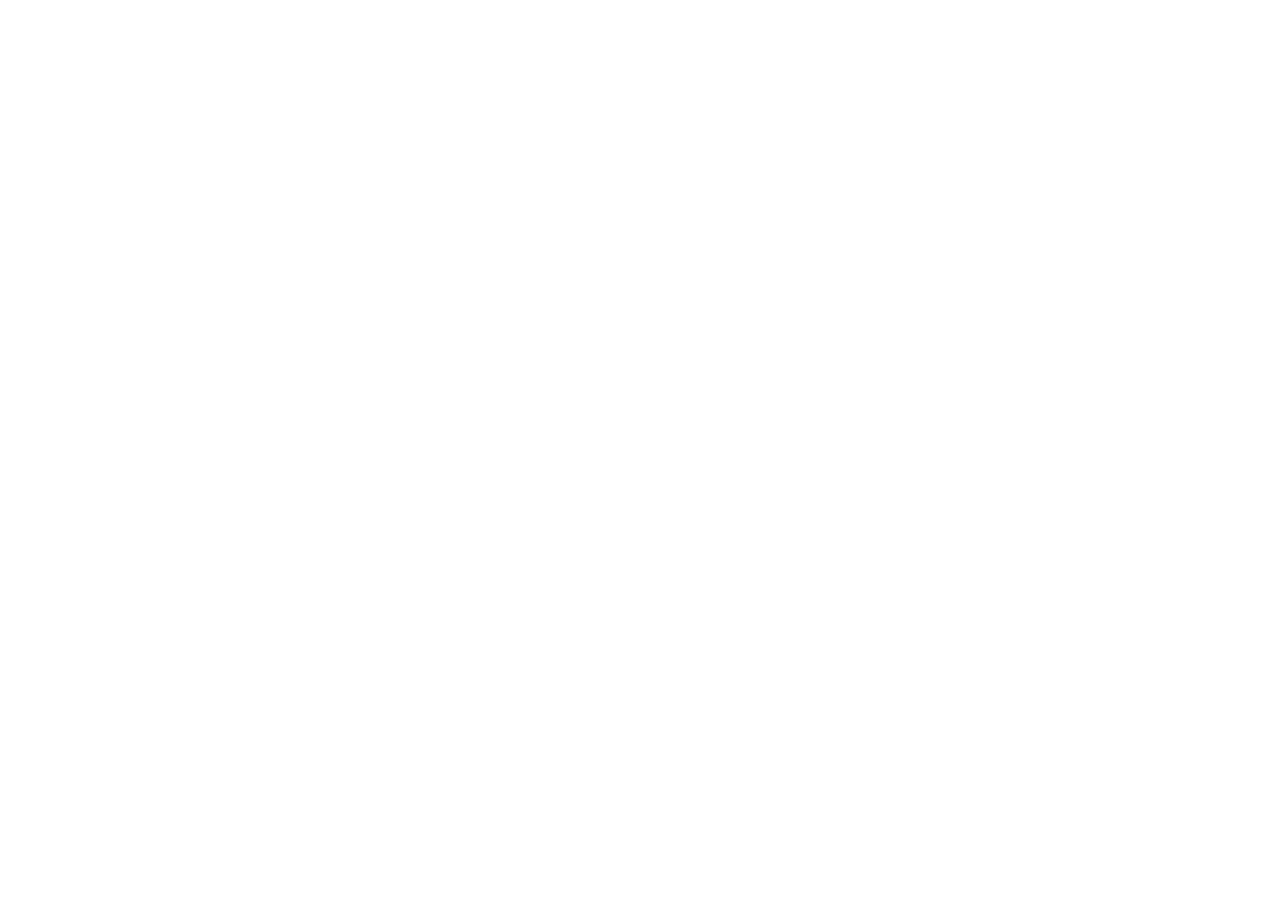
==== recipes/amazing-chocolate-chip-cookies.html @ 2e688ba2 "Add boilerplate to HTML pages" ====
<!DOCTYPE html>
<html lang="en">
    <head>
        <title>Amazing Chocolate Chip Cookies</title>
        <meta charset="UTF-8" />
        <meta name="viewport" content="width=device-width,initial-scale=1" />
        <meta name="description" content="A recipe for chocolate chip cookies." />
    </head>

    <body>
        
    </body>
</html>
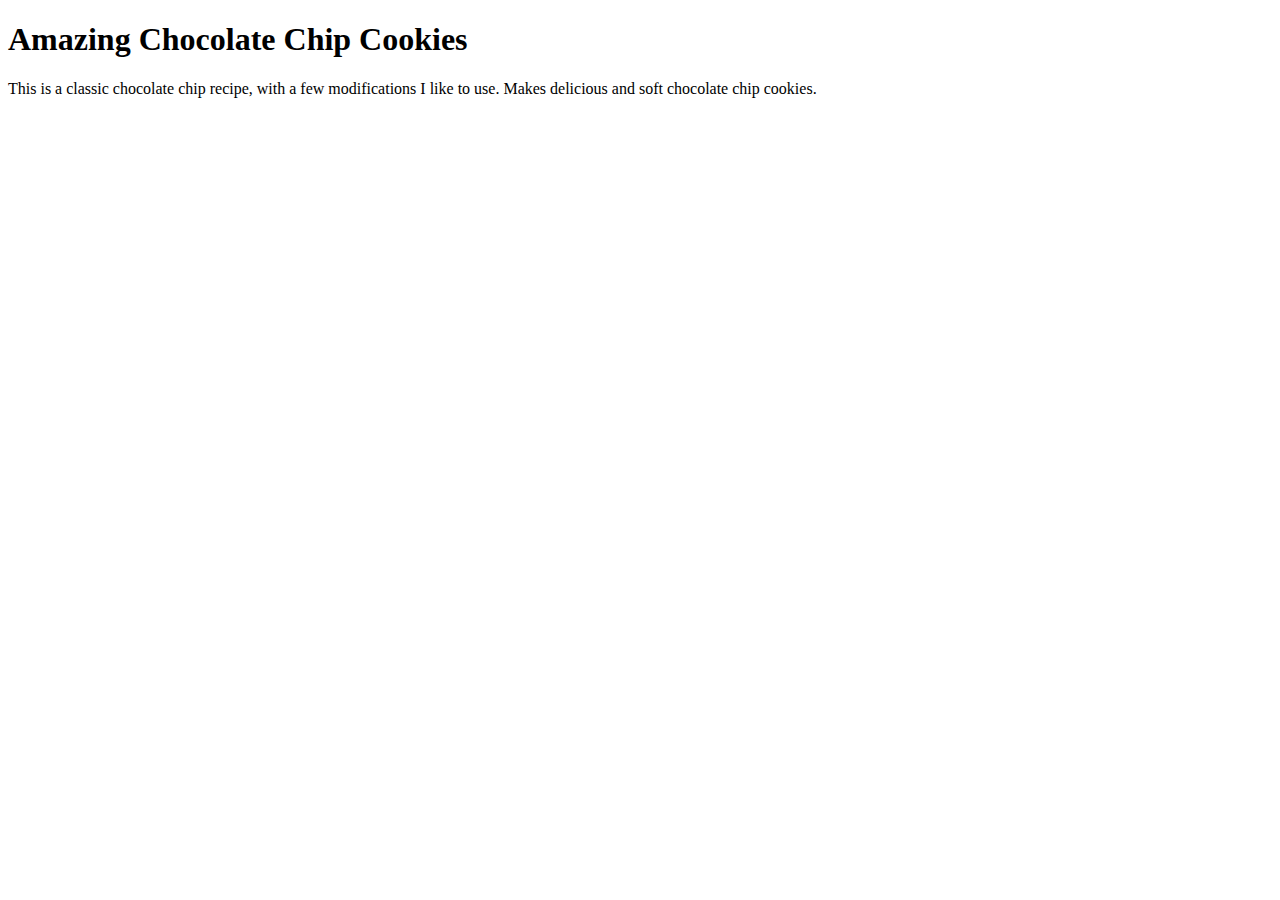
==== commit b123bae1: "Add headers to recipes" ====
--- a/recipes/amazing-chocolate-chip-cookies.html
+++ b/recipes/amazing-chocolate-chip-cookies.html
@@ -8,6 +8,9 @@
     </head>
 
     <body>
-        
+        <header>
+            <h1>Amazing Chocolate Chip Cookies</h1>
+            <p>This is a classic chocolate chip recipe, with a few modifications I like to use. Makes delicious and soft chocolate chip cookies.</p>
+        </header>
     </body>
 </html>
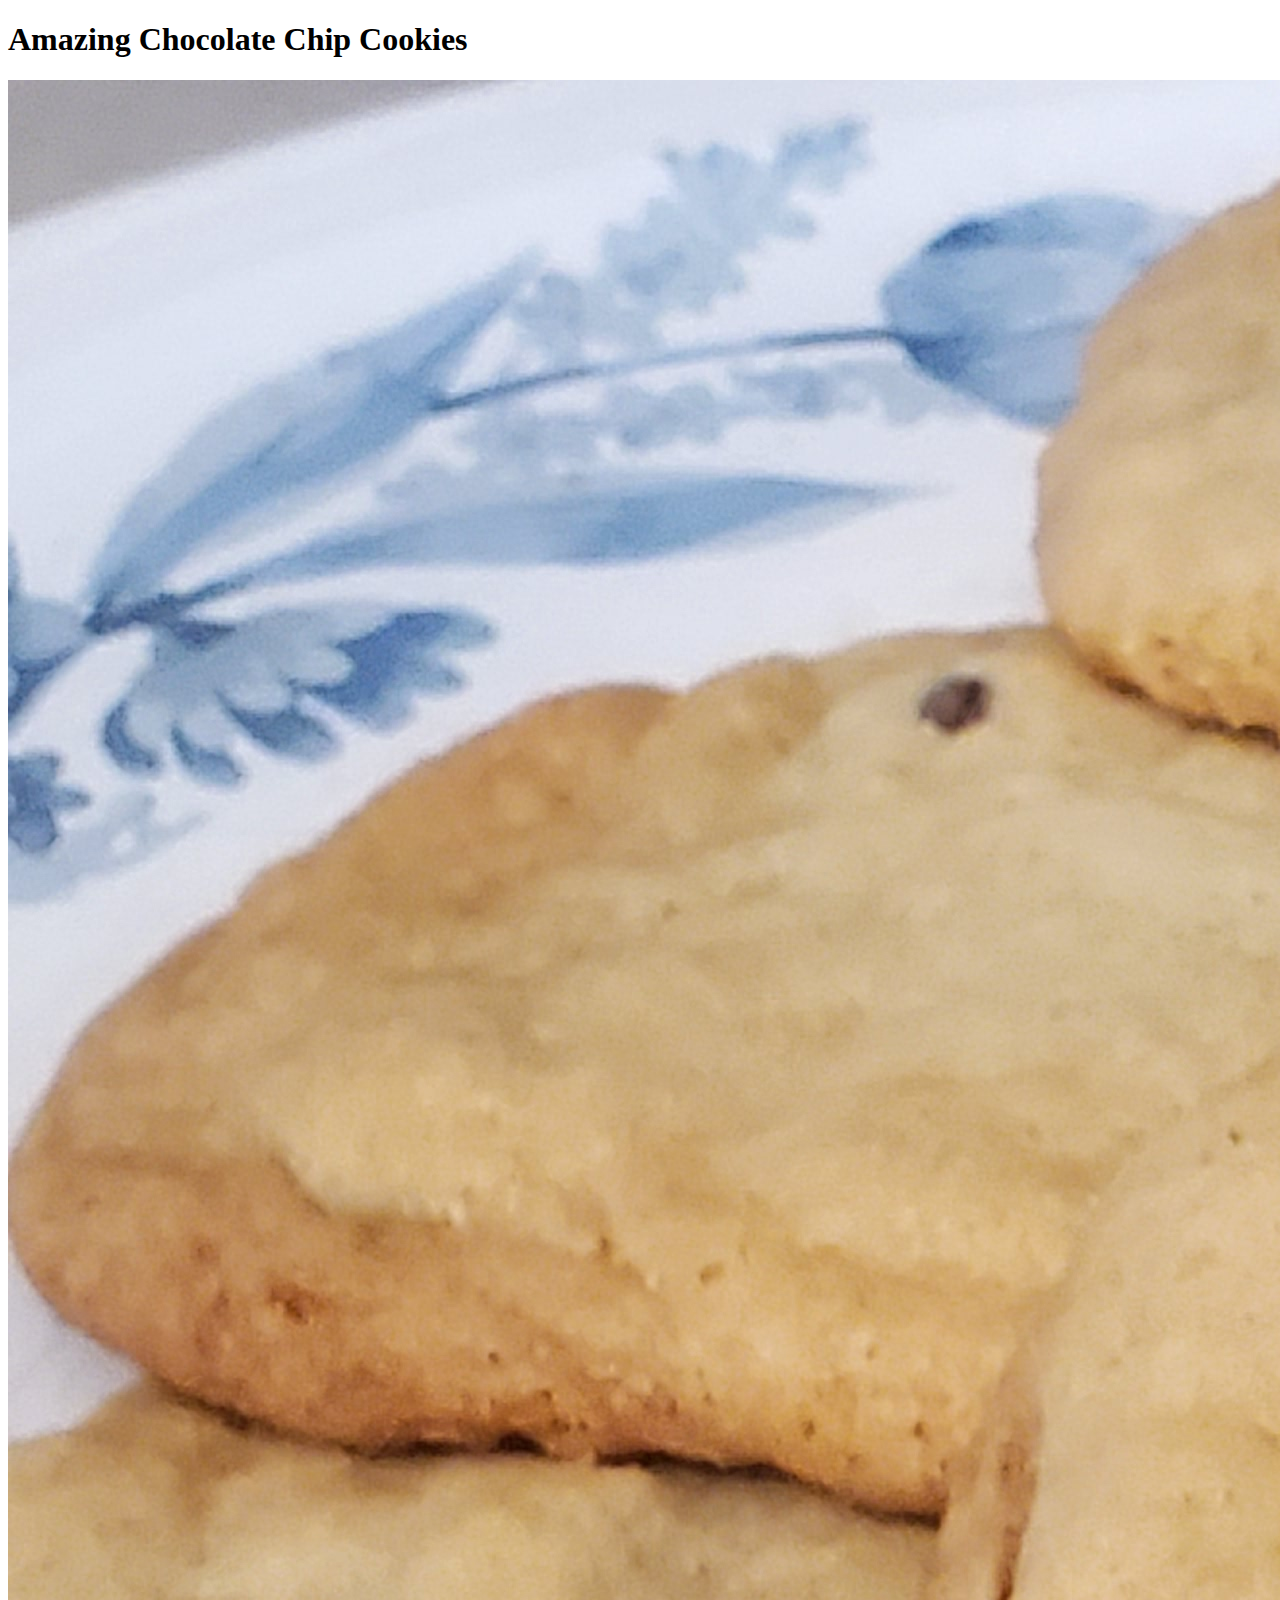
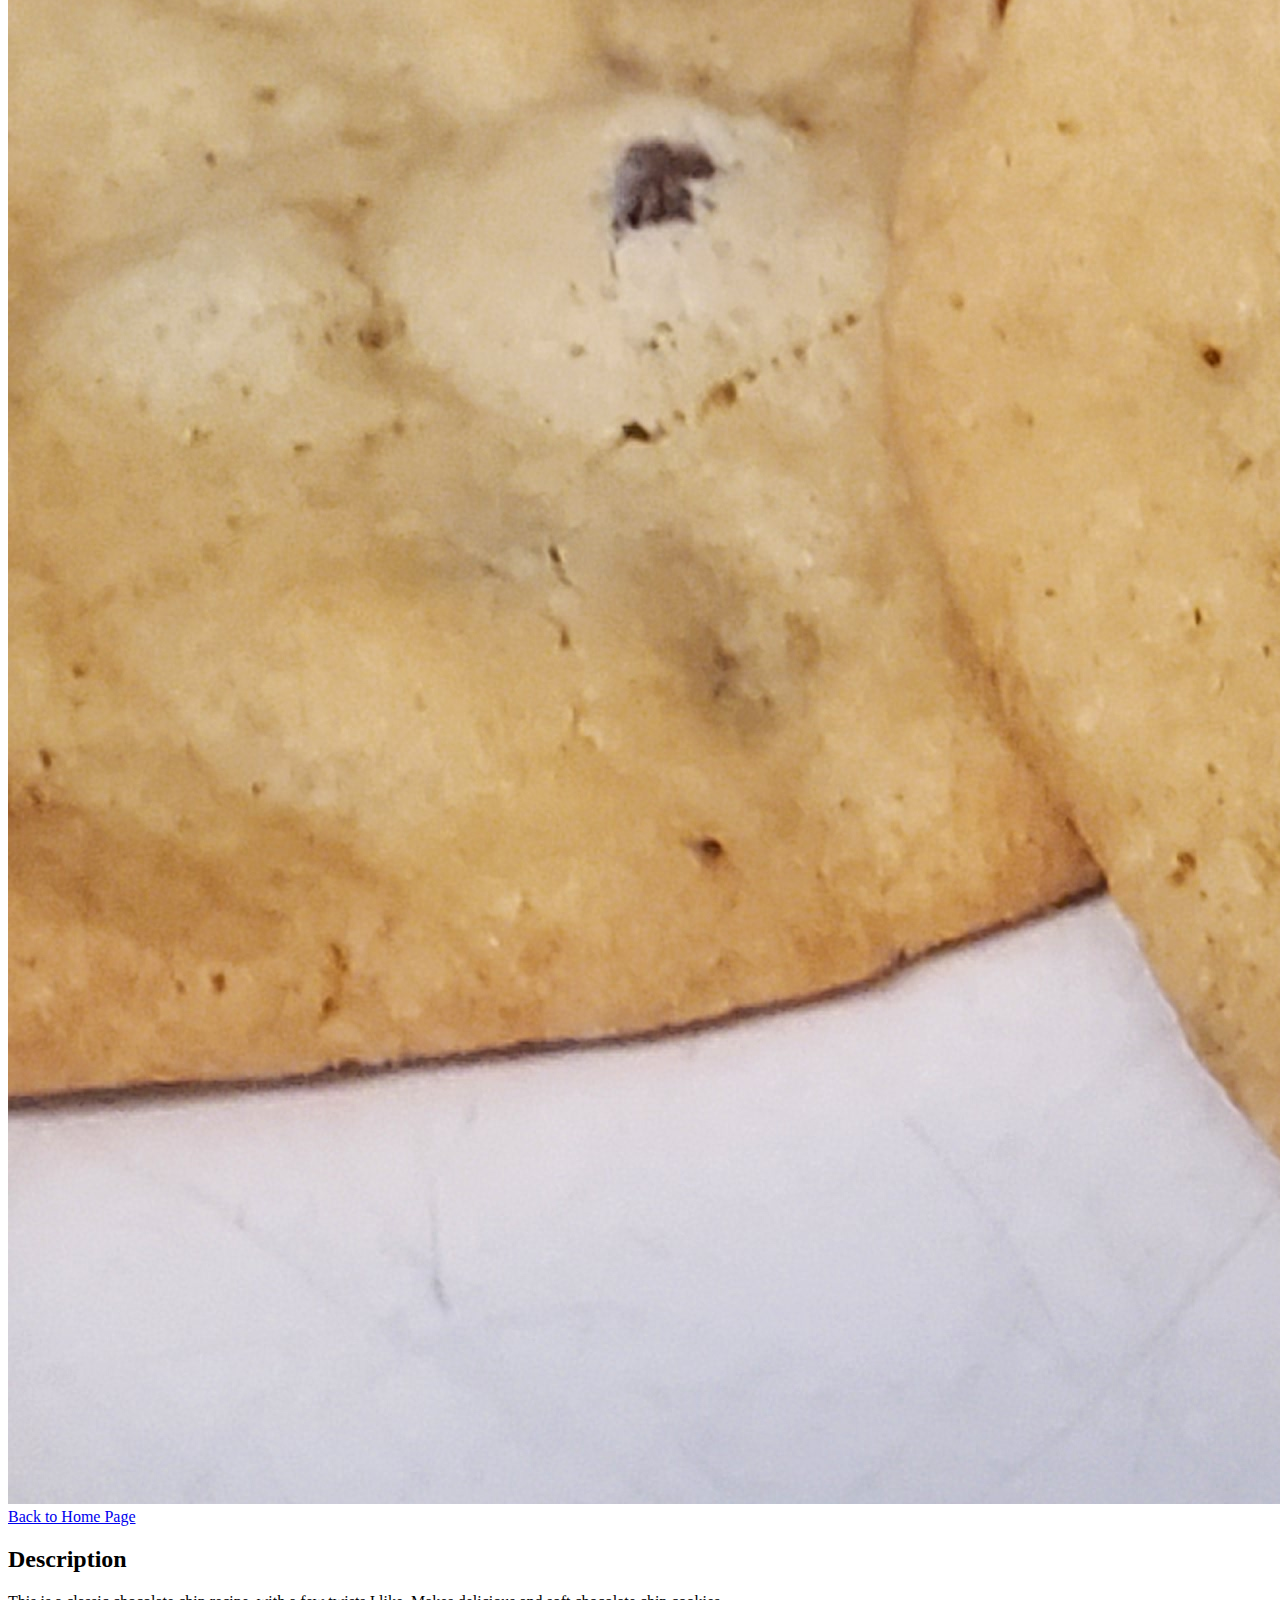
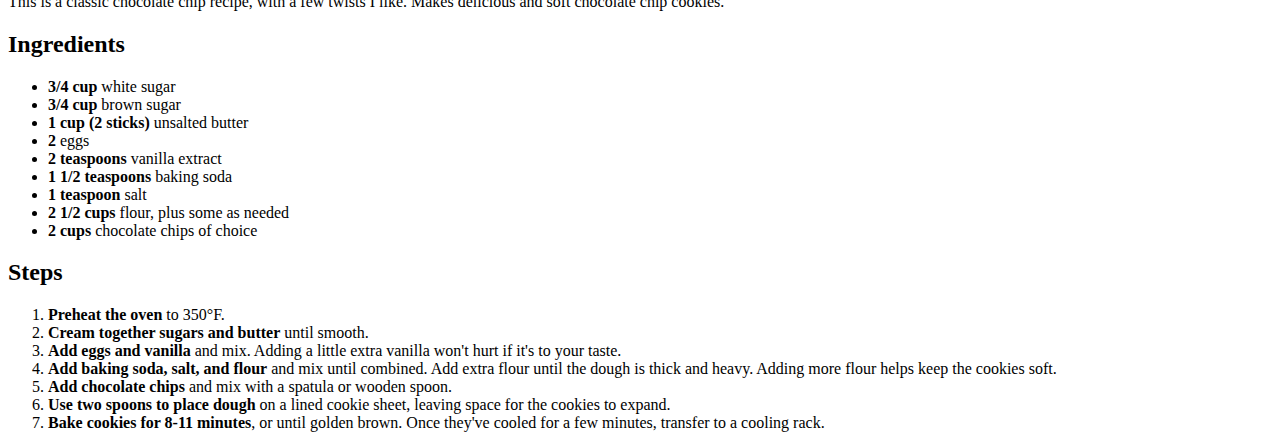
==== commit 8168675d: "Add chocolate chip cookie recipe" ====
--- a/recipes/amazing-chocolate-chip-cookies.html
+++ b/recipes/amazing-chocolate-chip-cookies.html
@@ -10,7 +10,54 @@
     <body>
         <header>
             <h1>Amazing Chocolate Chip Cookies</h1>
-            <p>This is a classic chocolate chip recipe, with a few modifications I like to use. Makes delicious and soft chocolate chip cookies.</p>
+            <img src="../images/cookies.jpg" alt="Several chocolate chip cookies" id="food-photo">
+            <a href="../index.html" id="back">Back to Home Page</a>
         </header>
+        <section id="description">
+            <h2>Description</h2>
+            <p>This is a classic chocolate chip recipe, with a few twists I like. Makes delicious and soft chocolate chip cookies.</p>
+        </section>
+        <section id="ingredients">
+            <h2>Ingredients</h2>
+            <ul>
+                <li><strong>3/4 cup</strong> white sugar</li>
+                <li><strong>3/4 cup</strong> brown sugar</li>
+                <li><strong>1 cup (2 sticks)</strong> unsalted butter</li>
+                <li><strong>2</strong> eggs</li>
+                <li><strong>2 teaspoons</strong> vanilla extract</li>
+                <li><strong>1 1/2 teaspoons</strong> baking soda</li>
+                <li><strong>1 teaspoon</strong> salt</li>
+                <li><strong>2 1/2 cups</strong> flour, plus some as needed</li>
+                <li><strong>2 cups</strong> chocolate chips of choice</li>
+            </ul>
+        </section>
+        <section id="steps">
+            <h2>Steps</h2>
+            <ol>
+                <li>
+                    <strong>Preheat the oven</strong> to 350°F.
+                </li>
+                <li>
+                    <strong>Cream together sugars and butter</strong> until smooth.
+                </li>
+                <li>
+                    <strong>Add eggs and vanilla</strong> and mix. Adding a little extra vanilla won't hurt if it's to your taste.
+                </li>
+                <li>
+                    <strong>Add baking soda, salt, and flour</strong> and mix until combined. Add extra flour until the dough is thick
+                    and heavy. Adding more flour helps keep the cookies soft. 
+                </li>
+                <li>
+                    <strong>Add chocolate chips</strong> and mix with a spatula or wooden spoon.
+                </li>
+                <li>
+                    <strong>Use two spoons to place dough</strong> on a lined cookie sheet, leaving space for the cookies to expand. 
+                </li>
+                <li>
+                    <strong>Bake cookies for 8-11 minutes</strong>, or until golden brown. Once they've cooled for a few minutes, transfer 
+                    to a cooling rack. 
+                </li>
+            </ol>
+        </section>
     </body>
 </html>
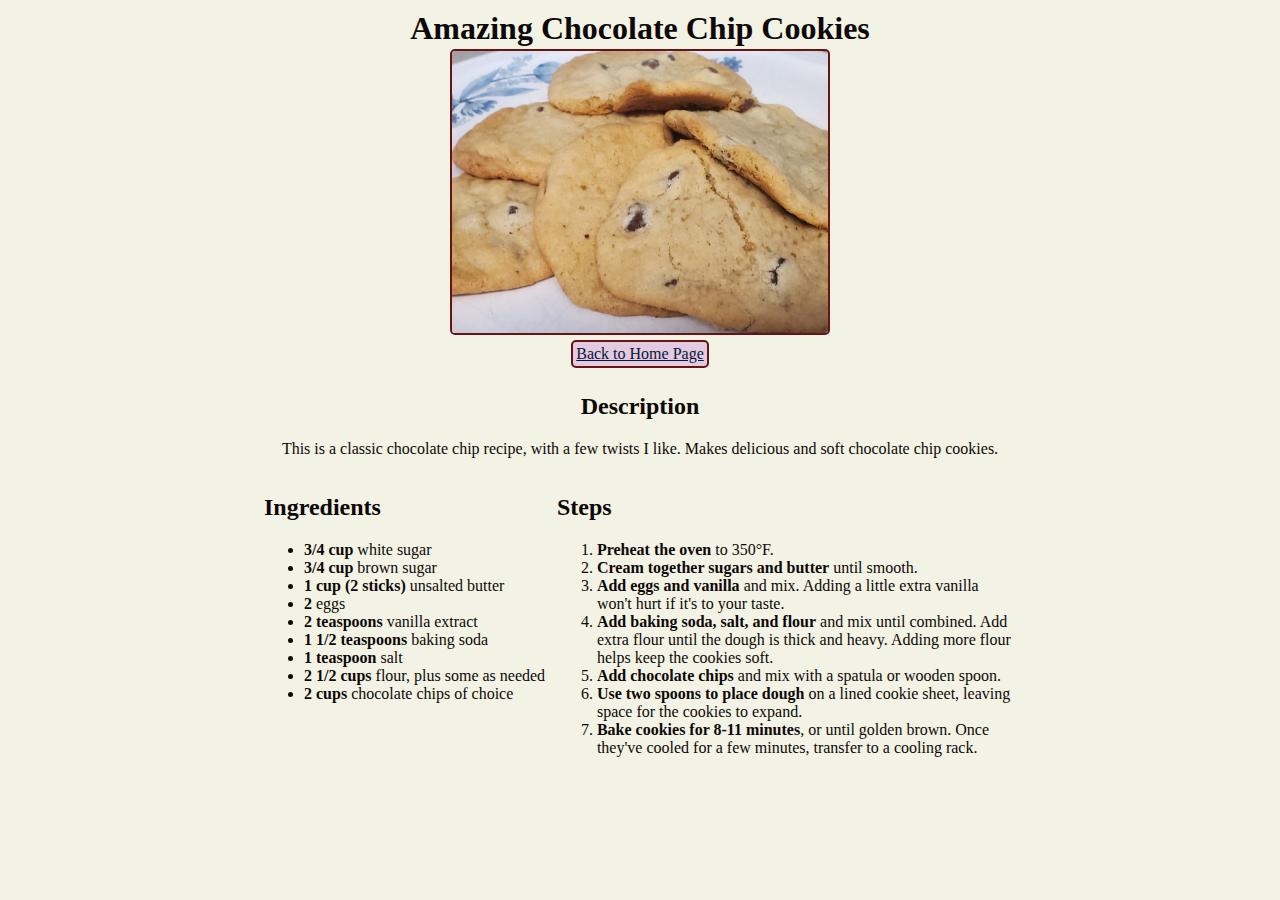
==== commit 01b7c200: "Add basic styles" ====
--- a/recipes/amazing-chocolate-chip-cookies.html
+++ b/recipes/amazing-chocolate-chip-cookies.html
@@ -5,6 +5,7 @@
         <meta charset="UTF-8" />
         <meta name="viewport" content="width=device-width,initial-scale=1" />
         <meta name="description" content="A recipe for chocolate chip cookies." />
+        <link rel="stylesheet" href="../style.css">
     </head>
 
     <body>
--- a/style.css
+++ b/style.css
@@ -0,0 +1,91 @@
+body {
+    background-color: rgb(242, 243, 228);
+    color: rgb(14, 8, 8);
+
+    display: grid;
+
+    grid-template-areas: 
+        "head head head"
+        "desc desc desc"
+        "ingredients steps steps";
+
+    padding: 0 10%;
+}
+
+img {
+    width: 50%;
+
+    border: solid 2px rgb(104, 20, 20);
+    border-radius: 5px;
+
+    float: none;
+
+    grid-area: img;
+}
+
+a {
+    display: block;
+
+    color: rgb(8, 22, 59);
+    background-color:rgb(226, 202, 223);
+    border: solid 2px rgb(104, 20, 20);
+    border-radius: 5px;
+
+    width: fit-content;
+    padding: 3px;
+    grid-area: link;
+
+    margin: 5px auto;
+}
+
+header {
+    grid-area: head;
+
+    justify-items: center;
+
+    display: grid;
+    grid-template-areas:
+        "title"
+        "img"
+        "link";
+}
+
+h1 {
+    text-align: center;
+    grid-area: title;
+
+    text-align: center;
+
+    margin: 2px auto;
+}
+
+#description {
+    grid-area: desc;
+    text-align: center;
+}
+#ingredients {
+    grid-area: ingredients;
+}
+#steps {
+    grid-area: steps;
+}
+
+@media only screen and (max-width: 700px) {
+    body {
+        grid-template-areas: 
+            "head"
+            "desc"
+            "ingredients"
+            "steps";
+    }
+
+    img {
+        width: 80%;
+    }
+}
+
+@media only screen and (min-width: 1200px) {
+    body {
+        padding: 0px 20%;
+    }
+}